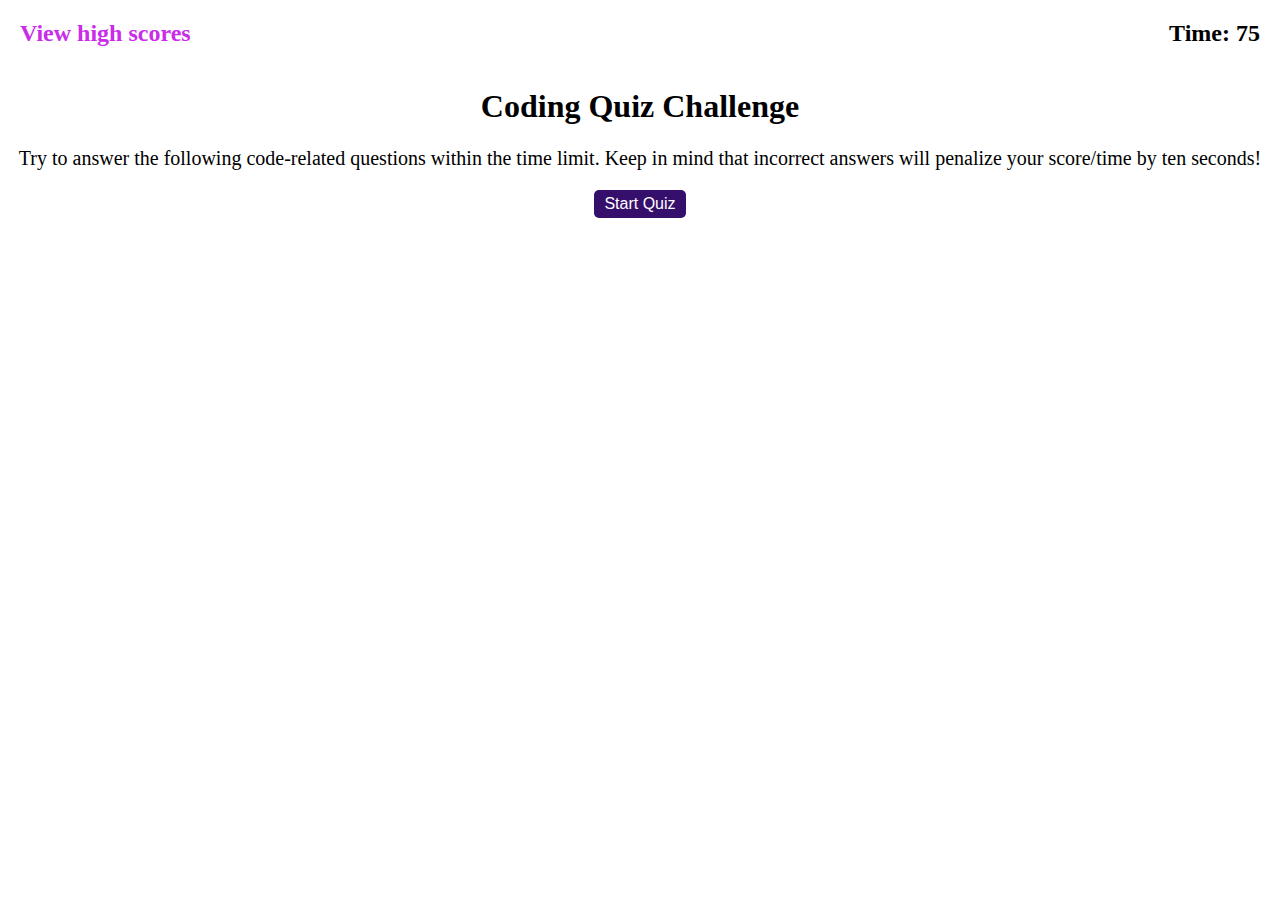
==== index.html @ c6011074 "initial codes" ====
<!DOCTYPE html>
<html lang="en">
<head>
    <meta charset="UTF-8">
    <meta name="viewport" content="width=device-width, initial-scale=1.0">
    <meta http-equiv="X-UA-Compatible" content="ie=edge">
    <title>Code Quiz</title>
    <link rel="stylesheet" href ="./assets/css/main.css">
</head>
<body>
    <header>
        <h2>
            <a href="./highscores.html">View high scores</a>
        </h2>
        <h2>Time: <span id="countdown">75</span><span id="countdown-0" class="hide">0</span></h2>
    </header>
    <main class="quiz">
        <div class="wrapper">
            <div id="start" class="welcome">
                <h1>Coding Quiz Challenge</h1>
                <p>Try to answer the following code-related questions within the time limit. Keep in mind that incorrect answers will penalize your score/time by ten seconds!</p>
                <button id="start-btn" class="start-btn btn">Start Quiz</button>
            </div>
        </div>
        
        <div class="container">
            <div id="question-container" class="hide">
                <div id="question" class="question">Question</div>
                <div class="wrapper">
                    <div id="answer-buttons"class="btn-grid">
                        <button id="answer" class="btn">Answer 1</button>
                        <button id="answer" class="btn">Answer 2</button>
                        <button id="answer" class="btn">Answer 3</button>
                        <button id="answer" class="btn">Answer 4</button>
                    </div>
                </div>
                <div class="wrapper">
                    <div id="score" class="hide">
                        <h1>All done!</h1>
                        <p>Your final score is <span id="total-score">Total Score</span>.</p>
                        <div class="score-entry">
                            <p>Enter initials: 
                            <form id="initials-entered">
                                <input id="initials" type="text" placeholder="Your Initials">
                            </form>
                            <button id="submit-btn" class="submit-btn btn" type="submit">Submit</button>
                            </p>
                        </div>  
                    </div>
                </div>
                
            </div>
        </div>
    </main>
    <footer>
        <h2 id="wrong" class="hide">Wrong!</h2>
        <h2 id="correct" class="hide">Correct!</h2>
    </footer>
    <script src="./assets/js/script.js"></script>
</body>
</html>
---- assets/css/main.css ----
*, *::before, *::after {
    box-sizing: border-box;
}
:root {
    --neutral-color: rgb(255, 255, 255);
    --correct-color: rgb(159, 223, 159);
    --wrong-color: rgb(204, 102, 102);
    --primary-color: rgb(54, 14, 107);
    --secondary-color:  rgb(202, 45, 233);
}
body {
    margin: 0 auto;
    /*padding: 0;
    margin: 0;
    display: flex;
    justify-content: center;
    align-items: center;
    width: 100vw;
    height: 100vh;*/
    background-color: var(--neutral-color);
}
/*body.correct {
    background-color: var(--correct-color);
}
body.wrong {
    background-color: var(--wrong-color);
}
header {
    padding: 20px 35px;
    display:flex;
    justify-content: space-between;
    flex-wrap: wrap;
    position: fixed;
    top: 0px;
}
header h2 {
    margin: 0;
}*/
header {
    display: flex;
    justify-content: space-between;
    padding: 0 20px;
    top: 0px
}
header a {
    text-decoration: none;
    color: var(--secondary-color);
}/*
header nav {
    margin: 7px 0;
}

main {
    margin: 50px;
}
.quiz {
    display: flex;
    justify-content: center;
    align-items: center;
    width: 800px;
    max-width: 80%;
}
.container {
    display: flex;
    justify-content: center;
    align-items: center;
    width: 800px;
    max-width: 80%;
}*/
.welcome {
    text-align: center;
}
.welcome p {
    display: flex;
    flex-wrap: wrap;
    font-size: 20px;
}
.question {
    display: flex;
    justify-content: center;
    text-align: center;
    font-size: 20px;
    font-weight: 600;
}
.wrapper {
    display: flex;
    width: 100vw;
    justify-content: center;
    align-items: center;
}
.btn-grid {
    display: grid;
    gap: 10px;
    margin: 20px 0;
    width: 20%;
}

.btn {
    background-color: var(--primary-color);
    color: var(--neutral-color);
    border: none;
    border-radius: 5px;
    padding: 5px 10px;
    font-size: 16px;
}
.btn:hover {
    background-color: var(--secondary-color);
}

.hide {
    display: none;
}
.score-entry {
    display: flex;
    align-items: center;

}
input {
    margin: 10px;
}
/* Style HighScores page*/
.high-score {

margin-bottom: 0.5rem;

}
#highScoresList {
    background-color: rgba(54, 14, 107, 0.2);;
}
footer {
    margin: 0 auto;
    border-top: 1px;
    display: flex;
    justify-content: center;
}
footer.h2 {
    margin:0;
}
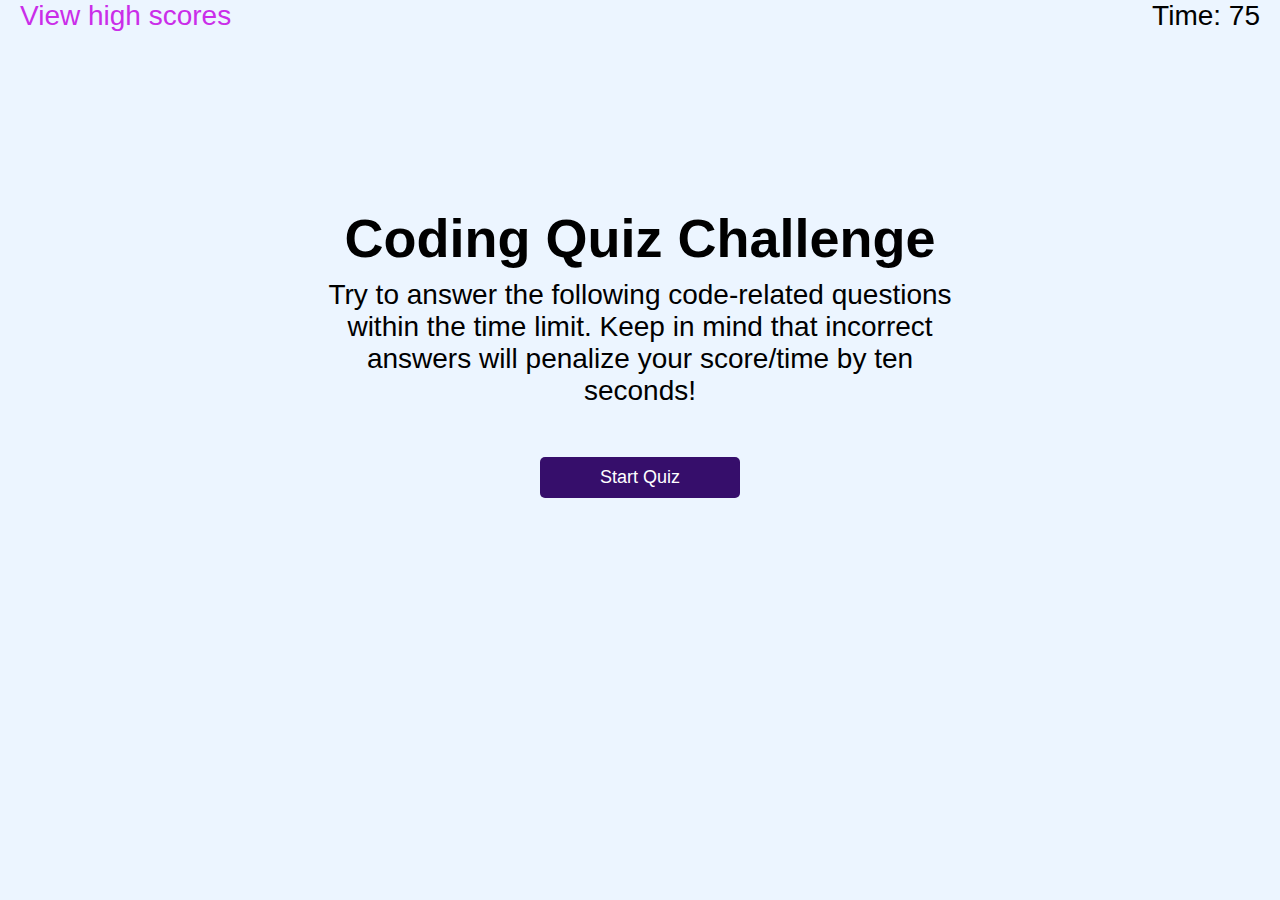
==== commit ed1aa1d5: "update styles" ====
--- a/index.html
+++ b/index.html
@@ -9,53 +9,54 @@
 </head>
 <body>
     <header>
-        <h2>
+        <h3>
             <a href="./highscores.html">View high scores</a>
-        </h2>
-        <h2>Time: <span id="countdown">75</span><span id="countdown-0" class="hide">0</span></h2>
+        </h3>
+        <h3>Time: <span id="countdown">75</span><span id="countdown-0" class="hide">0</span></h3>
     </header>
-    <main class="quiz">
-        <div class="wrapper">
-            <div id="start" class="welcome">
+    <main class="container">
+            <!--Main Page-->
+            <div id="start" class="flex-center flex-column">
                 <h1>Coding Quiz Challenge</h1>
-                <p>Try to answer the following code-related questions within the time limit. Keep in mind that incorrect answers will penalize your score/time by ten seconds!</p>
-                <button id="start-btn" class="start-btn btn">Start Quiz</button>
+                <p class="directions">Try to answer the following code-related questions within the time limit. Keep in mind that incorrect answers will penalize your score/time by ten seconds!</p>
+                <button id="start-btn" class="btn">Start Quiz</button>
             </div>
-        </div>
-        
-        <div class="container">
-            <div id="question-container" class="hide">
-                <div id="question" class="question">Question</div>
-                <div class="wrapper">
-                    <div id="answer-buttons"class="btn-grid">
-                        <button id="answer" class="btn">Answer 1</button>
-                        <button id="answer" class="btn">Answer 2</button>
-                        <button id="answer" class="btn">Answer 3</button>
-                        <button id="answer" class="btn">Answer 4</button>
-                    </div>
+            <!--Game Page-->
+            <div id="question-container" class="justify-center flex-column hide">
+                <h2 id="question">Question</h2>
+                    <div id="answer-buttons" class="justify-center flex-column">
+                        <div id="answer-container" class="answer-container">
+                            <button id="answer" class="answer-text" data-number="1">Answer 1</button>
+                        </div>
+                        <div class="answer-container">
+                            <button id="answer" class="answer-text" data-number="2">Answer 2</button>
+                        </div>
+                        <div class="answer-container">
+                            <button id="answer" class="answer-text" data-number="3">Answer 3</button>
+                        </div>
+                        <div class="answer-container">
+                            <button id="answer" class="answer-text" data-number="4">Answer 4</button>
+                        </div>
                 </div>
-                <div class="wrapper">
-                    <div id="score" class="hide">
-                        <h1>All done!</h1>
-                        <p>Your final score is <span id="total-score">Total Score</span>.</p>
-                        <div class="score-entry">
-                            <p>Enter initials: 
-                            <form id="initials-entered">
-                                <input id="initials" type="text" placeholder="Your Initials">
-                            </form>
-                            <button id="submit-btn" class="submit-btn btn" type="submit">Submit</button>
-                            </p>
-                        </div>  
-                    </div>
-                </div>
-                
+                <div id="score" class="hide">
+                    <h1>All done!</h1>
+                    <p class="font">Your final score is <span id="total-score" class="font">Total Score</span>.</p>
+                    <div class="score-entry">
+                        <p class="font">Enter initials: 
+                        <form id="initials-entered">
+                            <input id="initials" type="text" class="font" placeholder="Your Initials">
+                        </form>
+                        <button id="submit-btn" class="submit-btn btn" type="submit">Submit</button>
+                        </p>
+                    </div>  
+                </div>               
             </div>
-        </div>
+            <div class="result">
+                <h2 id="wrong" class="hide">Wrong!</h2>
+                <h2 id="correct" class="hide">Correct!</h2>
+            </div>
     </main>
-    <footer>
-        <h2 id="wrong" class="hide">Wrong!</h2>
-        <h2 id="correct" class="hide">Correct!</h2>
-    </footer>
+
     <script src="./assets/js/script.js"></script>
 </body>
 </html>--- a/assets/css/main.css
+++ b/assets/css/main.css
@@ -1,41 +1,22 @@
-*, *::before, *::after {
+
+* {
     box-sizing: border-box;
-}
+    font-family: Arial, Helvetica, sans-serif;
+    margin: 0;
+    padding: 0;
+    color: rgb(0, 0, 0);
+    }
+
 :root {
+    background-color: #ecf5ff;
+    font-size: 62.5%;
     --neutral-color: rgb(255, 255, 255);
     --correct-color: rgb(159, 223, 159);
     --wrong-color: rgb(204, 102, 102);
     --primary-color: rgb(54, 14, 107);
     --secondary-color:  rgb(202, 45, 233);
 }
-body {
-    margin: 0 auto;
-    /*padding: 0;
-    margin: 0;
-    display: flex;
-    justify-content: center;
-    align-items: center;
-    width: 100vw;
-    height: 100vh;*/
-    background-color: var(--neutral-color);
-}
-/*body.correct {
-    background-color: var(--correct-color);
-}
-body.wrong {
-    background-color: var(--wrong-color);
-}
-header {
-    padding: 20px 35px;
-    display:flex;
-    justify-content: space-between;
-    flex-wrap: wrap;
-    position: fixed;
-    top: 0px;
-}
-header h2 {
-    margin: 0;
-}*/
+
 header {
     display: flex;
     justify-content: space-between;
@@ -45,94 +26,250 @@
 header a {
     text-decoration: none;
     color: var(--secondary-color);
-}/*
-header nav {
-    margin: 7px 0;
-}
-
-main {
-    margin: 50px;
-}
-.quiz {
+}
+header {
+    display: flex;
+    justify-content: space-between;
+    padding: 0 20px;
+    top: 0px
+}
+header a {
+    text-decoration: none;
+    color: var(--secondary-color);
+}
+
+h1,
+h2,
+h3,
+h4 {
+    margin-bottom: 1rem;
+}
+
+h1 {
+    font-size: 5.4rem;
+    margin-bottom: 1rem;
+    text-align: center;
+}
+
+h1 > span {
+    font-size: 2.4rem;
+    font-weight: 500;
+}
+
+h2 {
+    font-size: 4.2rem;
+    margin-bottom: 1.5rem;
+    font-weight: 700;
+}
+
+h3 {
+    font-size: 2.8rem;
+    font-weight: 500;
+}
+.directions {
+    text-align: center;
+    font-size: 2.8rem;
+    margin-bottom: 5rem;
+}
+/* UTILITIES */
+
+.container {
+    width: 50vw;
+    height: 70vh;
     display: flex;
     justify-content: center;
     align-items: center;
-    width: 800px;
-    max-width: 80%;
-}
-.container {
-    display: flex;
+    max-width: 80rem;
+    margin: 0 auto;
+
+}
+
+.flex-column {
+    display: flex;
+    flex-direction: column;
+}
+
+.flex-center {
     justify-content: center;
     align-items: center;
-    width: 800px;
-    max-width: 80%;
-}*/
-.welcome {
-    text-align: center;
-}
-.welcome p {
-    display: flex;
-    flex-wrap: wrap;
-    font-size: 20px;
-}
-.question {
-    display: flex;
-    justify-content: center;
-    text-align: center;
-    font-size: 20px;
-    font-weight: 600;
-}
-.wrapper {
-    display: flex;
-    width: 100vw;
-    justify-content: center;
-    align-items: center;
-}
-.btn-grid {
-    display: grid;
-    gap: 10px;
-    margin: 20px 0;
-    width: 20%;
-}
-
+}
+
+.justify-center {
+    justify-content: center;
+}
+
+.text-center {
+    text-align: center;
+}
+
+.hide {
+    display: none;
+}
+
+/* BUTTONS */
 .btn {
+    font-size: 1.8rem;
+    padding: 1rem 0;
+    width: 20rem;
+    text-align: center;
+    border: none;
+    border-radius: 5px;
+    margin-bottom: 1rem;
+    text-decoration: none;
     background-color: var(--primary-color);
     color: var(--neutral-color);
+}
+
+.btn:hover {
+    cursor: pointer;
+    background-color: var(--secondary-color);
+}
+
+.answer-container {
+    display: flex;
+    margin-bottom: 1rem;
+    width: 100%;
+    font-size: 1.8rem;
     border: none;
     border-radius: 5px;
-    padding: 5px 10px;
-    font-size: 16px;
-}
-.btn:hover {
-    background-color: var(--secondary-color);
-}
-
-.hide {
-    display: none;
-}
+    background-color: var(--primary-color);
+}
+
+.answer-container:hover {
+cursor: pointer;
+background-color: var(--secondary-color);
+}
+
+.answer-text {
+padding: 1.5rem;
+color: var(--neutral-color);
+margin: auto;
+width: 100%;
+}
+
+/*End Game page */
 .score-entry {
     display: flex;
-    align-items: center;
-
+    justify-content: center;
+    align-items: baseline;
+}
+.font {
+    font-size: 2rem;
 }
 input {
     margin: 10px;
+    padding: 10px 20px;
 }
 /* Style HighScores page*/
-.high-score {
-
-margin-bottom: 0.5rem;
-
+
+ol {
+    list-style-position: inside;
+    padding: 1rem;
+    margin-bottom: 1.5rem;
+    font-size: 2rem;
 }
 #highScoresList {
     background-color: rgba(54, 14, 107, 0.2);;
 }
-footer {
-    margin: 0 auto;
-    border-top: 1px;
-    display: flex;
-    justify-content: center;
-}
-footer.h2 {
-    margin:0;
+.result {
+    position: absolute;
+    bottom:0;
+    width: 50vw;
+}
+.result h2 {
+    font-weight: 100;
+    color: rgb(189, 189, 189);
+    border-top: solid;
+    padding: 1rem;
+}
+
+
+/* MEDIA QUERY FOR SMALLER DESKTOP SCREENS AND SMALLER */
+@media screen and (max-width: 980px) {
+    /* this will be applied on any screen smaller than 980px*/
+    body {
+        margin: 2rem;
+    }
+    h1 {
+    font-size: 34px;
+    margin-bottom: 1rem;
+    text-align: center;
+    }
+
+    h1 > span {
+        font-size: 1.4rem;
+        font-weight: 500;
+    }
+
+    h2 {
+        font-size: 2rem;
+        margin-bottom: 1.5rem;
+        font-weight: 700;
+    }
+
+    h3 {
+        font-size: 2rem;
+        font-weight: 500;
+    }
+    .directions {
+        text-align: center;
+        font-size: 1.8rem;
+        margin-bottom: 2rem;
+    }
+        /* BUTTONS */
+    .btn {
+        font-size: 1.8rem;
+        padding: 1rem 0;
+        width: 15rem;
+    }
+
+    .answer-text {
+    padding: 1.5rem;
+    color: var(--neutral-color);
+    margin: auto;
+    width: 100%;
+    }
+    /*End Game page */
+    .submit-btn {
+        font-size: 20px;
+        margin-top: 20px;
+        padding: 10px 0;
+        width: 10rem;
+    }
+    .score-entry {
+        display: flex;
+        justify-content: center;
+        flex-direction: column;
+        align-items: center;
+    }
+    .font {
+        font-size: 20px;
+        text-align: center;
+    }
+    p {
+        margin-top: 30px ;
+    }
+    input {
+        margin: 10px;
+        padding: 5px 15px;
+    }
+}
+
+/* MEDIA QUERY FOR MOBILE PHONES AND SMALLER */
+@media screen and (max-width: 575px) {
+    /* this will be applied on any screen smaller than 575 px*/
+    /*End Game page */
+    .submit-btn {
+        font-size: 1.5rem;
+        padding: 1rem 0;
+        width: 10rem;
+        
+    }
+    .score-entry {
+        flex-direction: column;
+        align-items: center;
+    }
+    .font {
+        margin-top: 10px;
+    }
 }